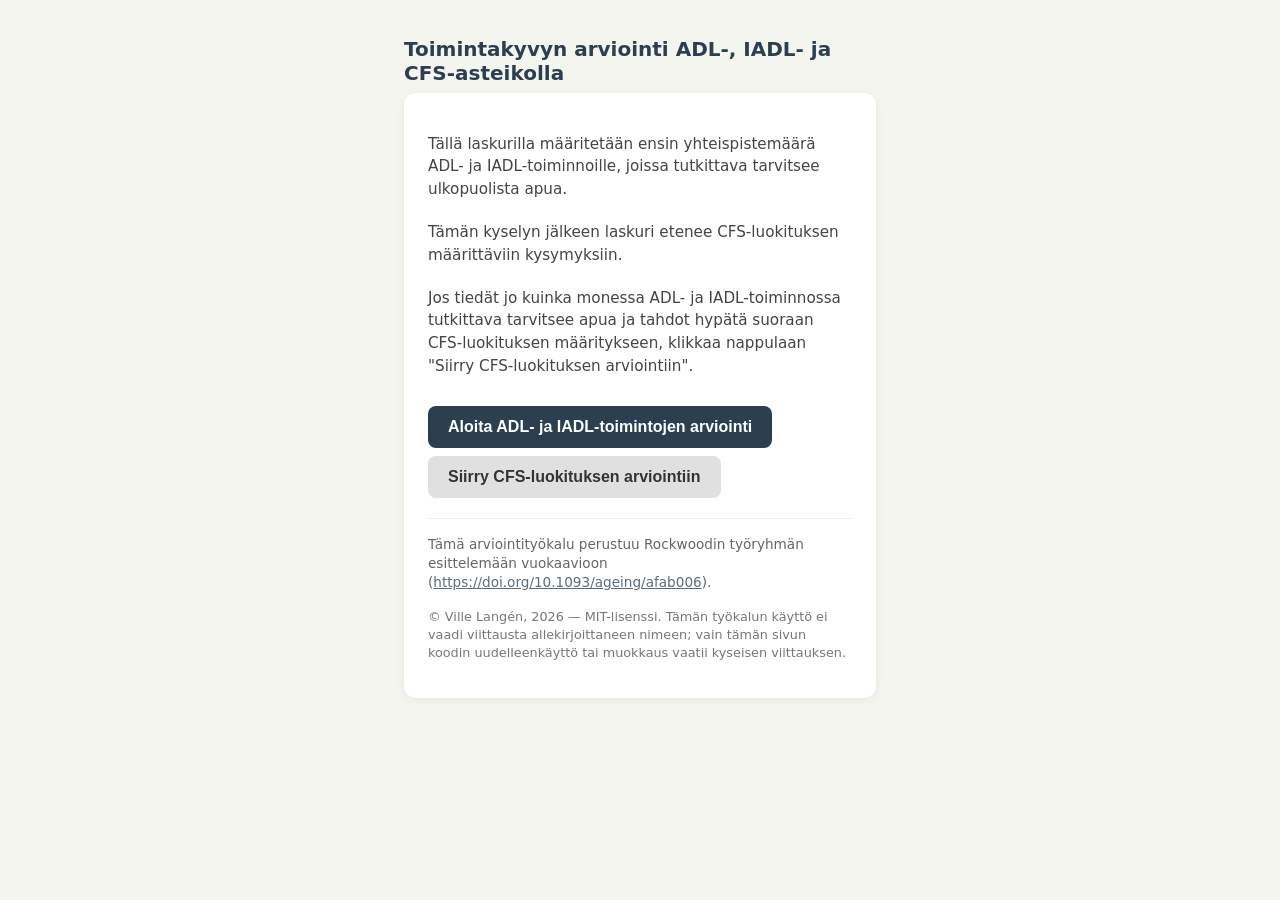
==== static/cfs-quickcalc/index.html @ e5d4e81d "Modify CFS QuickCalc page" ====
<!DOCTYPE html>
<html lang="fi">
<head>
  <meta charset="UTF-8">
  <meta name="viewport" content="width=device-width, initial-scale=1.0">
  <title>Toimintakyvyn arviointi ADL-, IADL- ja CFS-asteikolla</title>
  <style>
    * { box-sizing: border-box; }
    body {
      font-family: 'Segoe UI', system-ui, sans-serif;
      max-width: 520px;
      margin: 0 auto;
      padding: 1.5rem;
      background: #f5f5f0;
      color: #1a1a1a;
      min-height: 100vh;
    }
    h1 {
      font-size: 1.25rem;
      font-weight: 600;
      margin-bottom: 0.5rem;
      color: #2c3e50;
    }
    .phase-label {
      font-size: 0.8rem;
      text-transform: uppercase;
      letter-spacing: 0.05em;
      color: #5a6c7d;
      margin-bottom: 0.25rem;
    }
    .card {
      background: #fff;
      border-radius: 12px;
      padding: 1.5rem;
      margin-bottom: 1.25rem;
      box-shadow: 0 2px 8px rgba(0,0,0,0.06);
    }
    .item-title {
      font-size: 1.15rem;
      font-weight: 600;
      margin-bottom: 0.75rem;
      line-height: 1.35;
    }
    .criteria-box {
      background: #f8f9fa;
      border-radius: 8px;
      padding: 0.9rem 1rem;
      margin-bottom: 0.75rem;
      border-left: 4px solid #7a9fb8;
      font-size: 0.9rem;
      line-height: 1.5;
      color: #333;
    }
    .criteria-box.avustetaan { border-left-color: #b85c2d; }
    .criteria-box .criteria-label {
      font-weight: 600;
      font-size: 0.8rem;
      text-transform: uppercase;
      letter-spacing: 0.03em;
      margin-bottom: 0.35rem;
      color: #5a6c7d;
    }
    .criteria-box .criteria-list { margin: 0; padding-left: 1.1rem; }
    .criteria-box .criteria-list li { margin-bottom: 0.2rem; }
    .criteria-row {
      display: grid;
      grid-template-columns: 1fr 1fr;
      gap: 0.75rem;
    }
    @media (max-width: 480px) {
      .criteria-row { grid-template-columns: 1fr; }
    }
    .choices {
      display: flex;
      gap: 0.75rem;
      flex-wrap: wrap;
    }
    .choice {
      flex: 1;
      min-width: 140px;
      padding: 1rem 1.25rem;
      border: 2px solid #ddd;
      border-radius: 10px;
      background: #fff;
      cursor: pointer;
      font-size: 1rem;
      font-weight: 500;
      text-align: center;
      transition: border-color 0.15s, background 0.15s, color 0.15s;
    }
    .choice:hover {
      border-color: #7a9fb8;
      background: #f0f6fa;
    }
    .choice.selected-itse {
      border-color: #2d7a4a;
      background: #e8f5ec;
      color: #1a5c34;
    }
    .choice.selected-avustetaan {
      border-color: #b85c2d;
      background: #fef3eb;
      color: #8b3a15;
    }
    .nav {
      display: flex;
      gap: 0.75rem;
      margin-top: 1.25rem;
      flex-wrap: wrap;
    }
    .btn {
      padding: 0.75rem 1.25rem;
      border: none;
      border-radius: 8px;
      font-size: 1rem;
      font-weight: 600;
      cursor: pointer;
      transition: opacity 0.15s, transform 0.05s;
    }
    .btn:active { transform: scale(0.98); }
    .btn-primary {
      background: #2c3e50;
      color: #fff;
    }
    .btn-primary:hover { opacity: 0.9; }
    .btn-primary:disabled {
      background: #aaa;
      cursor: not-allowed;
      opacity: 0.8;
    }
    .btn-secondary {
      background: #e0e0e0;
      color: #333;
    }
    .btn-secondary:hover { background: #d0d0d0; }
    .progress {
      font-size: 0.85rem;
      color: #666;
      margin-bottom: 0.5rem;
    }
    #summary {
      display: none;
    }
    #summary.visible {
      display: block;
    }
    .summary-title {
      font-size: 1.2rem;
      font-weight: 600;
      margin-bottom: 1rem;
      color: #2c3e50;
    }
    .summary-row {
      display: flex;
      justify-content: space-between;
      align-items: center;
      padding: 0.75rem 1rem;
      background: #f8f8f8;
      border-radius: 8px;
      margin-bottom: 0.5rem;
    }
    .summary-row.highlight {
      background: #fff3e0;
      border: 1px solid #ffcc80;
    }
    .summary-label { font-weight: 500; }
    .summary-value { font-weight: 700; font-size: 1.1rem; }
    .screen { display: none; }
    .screen.active { display: block; }
    .intro-card {
      background: #fff;
      border-radius: 12px;
      padding: 1.5rem;
      box-shadow: 0 2px 8px rgba(0,0,0,0.06);
    }
    .intro-text {
      font-size: 0.95rem;
      line-height: 1.5;
      color: #444;
      margin-bottom: 1.25rem;
    }
    .intro-btn { margin-top: 0.5rem; margin-right: 0.5rem; }
    .intro-reference { font-size: 0.85rem; color: #666; margin-top: 1.25rem; padding-top: 1rem; border-top: 1px solid #eee; line-height: 1.4; }
    .intro-reference a { color: #5a6c7d; }
    .intro-license { font-size: 0.8rem; color: #777; margin-top: 1rem; line-height: 1.4; }
    .manual-input-row { margin-bottom: 1rem; }
    .manual-input-row label { display: block; font-size: 0.95rem; font-weight: 500; margin-bottom: 0.35rem; color: #333; }
    .manual-input { width: 100%; max-width: 6rem; padding: 0.5rem 0.75rem; font-size: 1rem; border: 2px solid #ddd; border-radius: 8px; }
  </style>
</head>
<body>
  <h1>Toimintakyvyn arviointi ADL-, IADL- ja CFS-asteikolla</h1>

  <div id="intro-screen" class="screen active">
    <div class="card intro-card">
      <p class="intro-text">Tällä laskurilla määritetään ensin yhteispistemäärä ADL- ja IADL-toiminnoille, joissa tutkittava tarvitsee ulkopuolista apua.</p>
      <p class="intro-text">Tämän kyselyn jälkeen laskuri etenee CFS-luokituksen määrittäviin kysymyksiin.</p>
      <p class="intro-text">Jos tiedät jo kuinka monessa ADL- ja IADL-toiminnossa tutkittava tarvitsee apua ja tahdot hypätä suoraan CFS-luokituksen määritykseen, klikkaa nappulaan "Siirry CFS-luokituksen arviointiin".</p>
      <button type="button" class="btn btn-primary intro-btn" id="intro-start">Aloita ADL- ja IADL-toimintojen arviointi</button>
      <button type="button" class="btn btn-secondary intro-btn" id="intro-skip-to-cfs">Siirry CFS-luokituksen arviointiin</button>
      <p class="intro-reference">Tämä arviointityökalu perustuu Rockwoodin työryhmän esittelemään vuokaavioon (<a href="https://doi.org/10.1093/ageing/afab006" target="_blank" rel="noopener">https://doi.org/10.1093/ageing/afab006</a>).</p>
      <p class="intro-license">© Ville Langén, 2026 — MIT-lisenssi. Tämän työkalun käyttö ei vaadi viittausta allekirjoittaneen nimeen; vain tämän sivun koodin uudelleenkäyttö tai muokkaus vaatii kyseisen viittauksen.</p>
    </div>
  </div>

  <div id="manual-adl-iadl-screen" class="screen">
    <div class="phase-label">ADL- ja IADL-pisteet</div>
    <div class="card">
      <p class="intro-text" style="margin-bottom: 1rem;">Syötä niiden ADL- ja IADL-toimintojen lukumäärät, joissa tutkittava tarvitsee ulkopuolista apua.</p>
      <div class="manual-input-row">
        <label for="manual-adl">Tarvitsee ulkopuolista apua ADL-toiminnoissa (0–6)</label>
        <input type="number" id="manual-adl" min="0" max="6" value="0" class="manual-input">
      </div>
      <div class="manual-input-row">
        <label for="manual-iadl">Tarvitsee ulkopuolista apua IADL-toiminnoissa (0–8)</label>
        <input type="number" id="manual-iadl" min="0" max="8" value="0" class="manual-input">
      </div>
      <div class="nav" style="margin-top: 1rem;">
        <button type="button" class="btn btn-primary" id="manual-adl-iadl-submit">Jatka CFS-luokitukseen</button>
      </div>
    </div>
  </div>

  <div id="adl-screen" class="screen">
    <div class="phase-label">Toimintakyky ADL</div>
    <div class="progress" id="adl-progress"></div>
    <div class="card">
      <div class="item-title" id="adl-item-name"></div>
      <div class="criteria-row" id="adl-criteria"></div>
      <div class="choices" id="adl-choices">
        <button type="button" class="choice" data-value="itse">Itse</button>
        <button type="button" class="choice" data-value="avustetaan">Avustetaan</button>
      </div>
      <div class="nav">
        <button type="button" class="btn btn-secondary" id="adl-prev">Edellinen</button>
        <button type="button" class="btn btn-primary" id="adl-next" disabled>Seuraava</button>
      </div>
    </div>
  </div>

  <div id="iadl-screen" class="screen">
    <div class="phase-label">Toimintakyky IADL</div>
    <div class="progress" id="iadl-progress"></div>
    <div class="card">
      <div class="item-title" id="iadl-item-name"></div>
      <div class="criteria-row" id="iadl-criteria"></div>
      <div class="choices" id="iadl-choices">
        <button type="button" class="choice" data-value="itse">Itse</button>
        <button type="button" class="choice" data-value="avustetaan">Avustetaan</button>
      </div>
      <div class="nav">
        <button type="button" class="btn btn-secondary" id="iadl-prev">Edellinen</button>
        <button type="button" class="btn btn-primary" id="iadl-next" disabled>Seuraava</button>
      </div>
    </div>
  </div>

  <div id="summary" class="screen">
    <div class="card">
      <div class="summary-title">Arviointi valmis</div>
      <div class="summary-row highlight">
        <span class="summary-label">Tarvitsee ulkopuolista apua ADL-toiminnoissa (kpl)</span>
        <span class="summary-value" id="adl-avustetaan-count">0</span>
      </div>
      <div class="summary-row highlight">
        <span class="summary-label">Tarvitsee eri IADL-toiminnoissa apua (kpl)</span>
        <span class="summary-value" id="iadl-avustetaan-count">0</span>
      </div>
      <p class="intro-text" style="margin-top: 1rem; margin-bottom: 0.75rem;">Jos tahdot jatkaa CFS-luokituksen määritykseen, klikkaa alla näkyvää aloitusnappia.</p>
      <button type="button" class="btn btn-primary intro-btn" id="cfs-start">Aloita CFS-luokitus</button>
    </div>
  </div>

  <div id="cfs-screen" class="screen">
    <div class="phase-label" id="cfs-phase-label">CFS-luokitus</div>
    <div class="card">
      <div class="item-title" id="cfs-question-title"></div>
      <div class="choices" id="cfs-choices"></div>
      <div class="nav" id="cfs-nav" style="margin-top: 1rem;">
        <button type="button" class="btn btn-secondary" id="cfs-prev">Edellinen</button>
      </div>
    </div>
    <div id="cfs-result" class="card" style="display: none;">
      <div class="summary-title">CFS-luokitus</div>
      <div class="summary-row highlight">
        <span class="summary-label">Tulos</span>
        <span class="summary-value" id="cfs-result-value">–</span>
      </div>
    </div>
  </div>

  <script>
    const ADL_ITEMS = [
      { name: 'Peseytyminen', itse: ['selviytyy omatoimisesti', 'ymmärtää itse peseytymisen tarpeen'], avustetaan: ['joku mukana peseytymistilanteessa', 'sanallinen ohjaus'] },
      { name: 'Pukeutuminen', itse: ['osaa valita adekvaatisti vaatteet päälleen', 'kykenee hoitamaan pukeutumisen täysin omatoimisesti'], avustetaan: ['vaatteet laitetaan valmiiksi puettavaksi', 'sanallinen ohjaus', 'varmistaminen, että on pukeutunut'] },
      { name: 'WC-käynnit', itse: ['tunnistaa wc-käynnin tarpeen adekvaatisti', 'suoriutuu wc-käynnistä täysin omatoimisesti'], avustetaan: ['tarvitsee ohjausta wc-käyntiin', 'tarvitsee apua esim. housujen laskussa tai nostossa'] },
      { name: 'Siirtyminen', itse: ['liikkuu omatoimisesti (ainakin) sisällä'], avustetaan: ['tarvitsee apua esim. sängystä tai tuolista nousemiseen', 'tarvitsee sanallista ohjausta liikkumisen toteuttamiseen'] },
      { name: 'Pidätyskyky', itse: ['voi olla inkosuoja käytössä, mutta hoitaa itse vaihtamisen ja siihen liittyvän hygienian'], avustetaan: ['tarvitsee apua jollakin tavalla virtsan tai ulosteen karkailun suhteen'] },
      { name: 'Syöminen', itse: ['tunnistaa tarpeen syödä itse', 'ottaa itse ruoan esim. kattilasta'], avustetaan: ['ruoka annetaan valmiiksi tarjoiltuna eteen', 'sanallisen ohjauksen tai kannustuksen tarve, jotta syöminen onnistuu'] }
    ];

    const IADL_ITEMS = [
      { name: 'Puhelimen käyttö', itse: ['puhelimen käyttö on adekvaattia kaikilta osin', 'osaa soittaa ja vastata puhelimeen'], avustetaan: ['ei osaa enää käyttää puhelinta'] },
      { name: 'Ostosten teko', itse: ['käy itse kaupassa / osaa tehdä asianmukaisen ostoslistan joko omaiselle tai esim. lähikauppaan / osaa itse tilata adekvaatisti toimitettavat ostokset'], avustetaan: ['kotona ei ole ruokaa/ ruokatarvikkeita, joista tehdä ruokaa (ei lainkaan tai epäadekvaatteja tarvikkeita)'] },
      { name: 'Ruoan valmistus', itse: ['valmistaa itse ruoan asianmukaisesti'], avustetaan: ['käyttää jonkun toisen valmistamia ruokia, esim. valmisaterioita'] },
      { name: 'Kodinhoito', itse: ['kodin jokapäiväinen hoitaminen sujuu kuten ennenkin', 'siivooja tai omainen hoitaa suuremmat siivoukset esim. x1/kk'], avustetaan: ['kodin yleisiisteys muuttunut', 'koti vaalii siivousta, roskien vientiä yms.'] },
      { name: 'Pyykinpesu', itse: ['osaa käyttää pyykkikonetta adekvaatisti', 'ymmärtää vaatteiden pesun tarpeen'], avustetaan: ['ohjataan pyykinpesussa tai pyykkihuolto hoidetaan puolesta'] },
      { name: 'Liikkuminen kulkuvälineillä', itse: ['liikkuu omatoimisesti, joko omalla autolla tai julkisilla kulkuvälineillä', 'osaa/ymmärtää itse tilata taksin'], avustetaan: ['tarvitsee apua liikkumisen suunnitteluun ja toteutukseen'] },
      { name: 'Vastuu lääkityksestä', itse: ['hoitaa lääkkeiden ottamisen adekvaatisti itse', 'jakaa itse dosettiin'], avustetaan: ['lääkkeiden ottaminen ja/tai jakaminen vaatii jonkinlaisen ulkopuolisen tarkistuksen', 'joku on huolissaan lääkityksen asianmukaisesta toteutumisesta'] },
      { name: 'Raha-asioiden hoitaminen', itse: ['hoitaa raha-asiat täysin omatoimisesti ja asianmukaisesti', 'ei ole huolta', 'ymmärtää oman/perheen rahaliikenteen, vaikka teknisesti joku hoitaa esim. laskujen maksamisen'], avustetaan: ['joku on huolissaan raha-asioiden asianmukaisesta toteutumisesta'] }
    ];

    const state = {
      adl: [],
      iadl: [],
      adlIndex: 0,
      iadlIndex: 0,
      adlCountOverride: null,
      iadlCountOverride: null,
      cfs: {
        terminal_ill: null,
        chronic_conditions: null,
        self_reported_health: null,
        everything_effort: null,
        sports: null
      },
      cfsStepOrder: []
    };

    function initState() {
      state.adl = ADL_ITEMS.map(() => null);
      state.iadl = IADL_ITEMS.map(() => null);
      state.adlIndex = 0;
      state.iadlIndex = 0;
    }

    function renderCriteria(item) {
      const itseHtml = '<div class="criteria-box"><div class="criteria-label">Itse</div><ul class="criteria-list">' +
        item.itse.map(s => '<li>' + s + '</li>').join('') + '</ul></div>';
      const avustetaanHtml = '<div class="criteria-box avustetaan"><div class="criteria-label">Avustetaan</div><ul class="criteria-list">' +
        item.avustetaan.map(s => '<li>' + s + '</li>').join('') + '</ul></div>';
      return itseHtml + avustetaanHtml;
    }

    function setChoice(choicesEl, value) {
      choicesEl.querySelectorAll('.choice').forEach(btn => {
        btn.classList.remove('selected-itse', 'selected-avustetaan');
        if (btn.dataset.value === value) {
          btn.classList.add(value === 'itse' ? 'selected-itse' : 'selected-avustetaan');
        }
      });
    }

    function showAdl() {
      document.getElementById('adl-screen').classList.add('active');
      document.getElementById('iadl-screen').classList.remove('active');
      document.getElementById('summary').classList.remove('visible');
      renderAdl();
    }

    function renderAdl() {
      const i = state.adlIndex;
      const nameEl = document.getElementById('adl-item-name');
      const progressEl = document.getElementById('adl-progress');
      const choicesEl = document.getElementById('adl-choices');
      const nextBtn = document.getElementById('adl-next');
      const prevBtn = document.getElementById('adl-prev');

      const item = ADL_ITEMS[i];
      nameEl.textContent = item.name;
      document.getElementById('adl-criteria').innerHTML = renderCriteria(item);
      progressEl.textContent = `${i + 1} / ${ADL_ITEMS.length}`;
      setChoice(choicesEl, state.adl[i]);
      nextBtn.disabled = state.adl[i] === null;
      nextBtn.textContent = i === ADL_ITEMS.length - 1 ? 'Jatka IADL-arviointiin' : 'Seuraava';
      prevBtn.style.visibility = i === 0 ? 'hidden' : 'visible';
    }

    function showIadl() {
      document.getElementById('adl-screen').classList.remove('active');
      document.getElementById('iadl-screen').classList.add('active');
      document.getElementById('summary').classList.remove('visible');
      renderIadl();
    }

    function renderIadl() {
      const i = state.iadlIndex;
      const nameEl = document.getElementById('iadl-item-name');
      const progressEl = document.getElementById('iadl-progress');
      const choicesEl = document.getElementById('iadl-choices');
      const nextBtn = document.getElementById('iadl-next');
      const prevBtn = document.getElementById('iadl-prev');

      const item = IADL_ITEMS[i];
      nameEl.textContent = item.name;
      document.getElementById('iadl-criteria').innerHTML = renderCriteria(item);
      progressEl.textContent = `${i + 1} / ${IADL_ITEMS.length}`;
      setChoice(choicesEl, state.iadl[i]);
      nextBtn.disabled = state.iadl[i] === null;
      nextBtn.textContent = i === IADL_ITEMS.length - 1 ? 'Näytä yhteenveto' : 'Seuraava';
      prevBtn.style.visibility = i === 0 ? 'hidden' : 'visible';
    }

    function getAdlCount() {
      if (state.adlCountOverride !== null) return state.adlCountOverride;
      return state.adl.filter(v => v === 'avustetaan').length;
    }
    function getIadlCount() {
      if (state.iadlCountOverride !== null) return state.iadlCountOverride;
      return state.iadl.filter(v => v === 'avustetaan').length;
    }

    function showSummary() {
      document.getElementById('adl-screen').classList.remove('active');
      document.getElementById('iadl-screen').classList.remove('active');
      document.getElementById('cfs-screen').classList.remove('active');
      document.getElementById('manual-adl-iadl-screen').classList.remove('active');
      document.getElementById('summary').classList.add('visible');

      const adlAvustetaan = getAdlCount();
      const iadlAvustetaan = getIadlCount();

      document.getElementById('adl-avustetaan-count').textContent = adlAvustetaan;
      document.getElementById('iadl-avustetaan-count').textContent = iadlAvustetaan;
    }

    function getCfsStep() {
      const adl = getAdlCount();
      const iadl = getIadlCount();
      const c = state.cfs;

      if (c.terminal_ill === null) {
        return { type: 'question', id: 'terminal_ill', title: 'Onko potilas terminaalisesti sairas?', options: [{ value: 'yes', label: 'Kyllä' }, { value: 'no', label: 'Ei' }] };
      }
      if (c.terminal_ill === 'yes') {
        return { type: 'result', value: adl <= 2 ? 9 : 8 };
      }
      if (c.terminal_ill === 'no') {
        if (adl >= 3) return { type: 'result', value: 7 };
        if (adl >= 1) return { type: 'result', value: 6 };
        if (adl === 0) {
          if (iadl >= 5) return { type: 'result', value: 6 };
          if (iadl >= 1) return { type: 'result', value: 5 };
          if (iadl === 0) {
            if (c.chronic_conditions === null) {
              return { type: 'question', id: 'chronic_conditions', title: 'Kroonisten sairauksien lukumäärä?', options: [{ value: '0-9', label: '0–9' }, { value: '10+', label: '10 tai enemmän' }] };
            }
            if (c.chronic_conditions === '10+') return { type: 'result', value: 4 };
            if (c.self_reported_health === null) {
              return { type: 'question', id: 'self_reported_health', title: 'Oma arvio terveydentilasta?', options: [
                { value: 'kohtalainen', label: 'Kohtalainen/huono' },
                { value: 'erinomainen', label: 'Erinomainen' },
                { value: 'hyva', label: 'Tosi hyvä / hyvä' }
              ]};
            }
            if (c.self_reported_health === 'kohtalainen') return { type: 'result', value: 4 };
            if (c.self_reported_health === 'erinomainen') {
              if (c.everything_effort === null) {
                return { type: 'question', id: 'everything_effort', title: 'Kuinka usein mikä vain tuntuu raskaalta tehdä?', options: [
                  { value: 'koko_ajan', label: 'Koko ajan (5-7 päivää viikossa)' },
                  { value: 'harvoin', label: 'Harvoin / ei koskaan (alle 1 päivä/viikko)' },
                  { value: 'toisinaan', label: 'Toisinaan (1-4 päivää/viikko)' }
                ]};
              }
              if (c.everything_effort === 'koko_ajan') return { type: 'result', value: 4 };
              if (c.everything_effort === 'harvoin') {
                if (c.sports === null) {
                  return { type: 'question', id: 'sports', title: 'Osallistuuko kohtalaiseen tai raskaaseen liikuntaan / virkistystoimintaan?', options: [{ value: 'yes', label: 'Kyllä' }, { value: 'no', label: 'Ei' }] };
                }
                return { type: 'result', value: c.sports === 'yes' ? 1 : 2 };
              }
              if (c.everything_effort === 'toisinaan') {
                if (c.sports === null) {
                  return { type: 'question', id: 'sports', title: 'Osallistuuko kohtalaiseen tai raskaaseen liikuntaan / virkistystoimintaan?', options: [{ value: 'yes', label: 'Kyllä' }, { value: 'no', label: 'Ei' }] };
                }
                return { type: 'result', value: c.sports === 'yes' ? 2 : 3 };
              }
            }
            if (c.self_reported_health === 'hyva') {
              if (c.everything_effort === null) {
                return { type: 'question', id: 'everything_effort', title: 'Kuinka usein mikä vain tuntuu raskaalta tehdä?', options: [
                  { value: 'koko_ajan', label: 'Koko ajan (5-7 päivää viikossa)' },
                  { value: 'harvoin', label: 'Harvoin / ei koskaan (alle 1 päivä/viikko)' },
                  { value: 'toisinaan', label: 'Toisinaan (1-4 päivää/viikko)' }
                ]};
              }
              if (c.everything_effort === 'koko_ajan') return { type: 'result', value: 4 };
              if (c.everything_effort === 'harvoin' || c.everything_effort === 'toisinaan') {
                if (c.sports === null) {
                  return { type: 'question', id: 'sports', title: 'Osallistuuko kohtalaiseen tai raskaaseen liikuntaan / virkistystoimintaan?', options: [{ value: 'yes', label: 'Kyllä' }, { value: 'no', label: 'Ei' }] };
                }
                return { type: 'result', value: c.sports === 'yes' ? 2 : 3 };
              }
            }
          }
        }
      }
      return { type: 'result', value: '-' };
    }

    function getCfsLastStepId() {
      const adl = getAdlCount();
      const iadl = getIadlCount();
      const c = state.cfs;
      if (c.sports !== null) return 'sports';
      if (c.everything_effort !== null) return 'everything_effort';
      if (c.self_reported_health !== null) return 'self_reported_health';
      if (c.chronic_conditions !== null) return 'chronic_conditions';
      if (c.terminal_ill !== null) return 'terminal_ill';
      return null;
    }

    function renderCfs() {
      const step = getCfsStep();
      const card = document.querySelector('#cfs-screen .card');
      const resultEl = document.getElementById('cfs-result');
      const navEl = document.getElementById('cfs-nav');

      if (step.type === 'result') {
        document.getElementById('cfs-phase-label').style.display = 'none';
        card.style.display = 'none';
        resultEl.style.display = 'block';
        document.getElementById('cfs-result-value').textContent = step.value;
        navEl.style.visibility = 'hidden';
        return;
      }

      document.getElementById('cfs-phase-label').style.display = '';
      card.style.display = 'block';
      resultEl.style.display = 'none';
      document.getElementById('cfs-question-title').textContent = step.title;
      const choicesEl = document.getElementById('cfs-choices');
      choicesEl.innerHTML = step.options.map(opt =>
        '<button type="button" class="choice" data-value="' + opt.value + '">' + opt.label + '</button>'
      ).join('');
      choicesEl.querySelectorAll('.choice').forEach(btn => {
        btn.addEventListener('click', () => {
          state.cfs[step.id] = btn.dataset.value;
          renderCfs();
        });
      });
      navEl.style.visibility = step.id === 'terminal_ill' ? 'hidden' : 'visible';
    }

    function resetCfsState() {
      state.cfs = {
        terminal_ill: null,
        chronic_conditions: null,
        self_reported_health: null,
        everything_effort: null,
        sports: null
      };
    }

    function cfsGoBack() {
      const last = getCfsLastStepId();
      if (last) state.cfs[last] = null;
      renderCfs();
    }

    document.getElementById('intro-start').addEventListener('click', () => {
      state.adlCountOverride = null;
      state.iadlCountOverride = null;
      document.getElementById('intro-screen').classList.remove('active');
      document.getElementById('manual-adl-iadl-screen').classList.remove('active');
      showAdl();
    });

    document.getElementById('intro-skip-to-cfs').addEventListener('click', () => {
      document.getElementById('intro-screen').classList.remove('active');
      document.getElementById('adl-screen').classList.remove('active');
      document.getElementById('iadl-screen').classList.remove('active');
      document.getElementById('summary').classList.remove('visible');
      document.getElementById('cfs-screen').classList.remove('active');
      document.getElementById('manual-adl-iadl-screen').classList.add('active');
      document.getElementById('manual-adl').value = '0';
      document.getElementById('manual-iadl').value = '0';
    });

    document.getElementById('manual-adl-iadl-submit').addEventListener('click', () => {
      const adlVal = parseInt(document.getElementById('manual-adl').value, 10);
      const iadlVal = parseInt(document.getElementById('manual-iadl').value, 10);
      state.adlCountOverride = Math.min(6, Math.max(0, isNaN(adlVal) ? 0 : adlVal));
      state.iadlCountOverride = Math.min(8, Math.max(0, isNaN(iadlVal) ? 0 : iadlVal));
      document.getElementById('manual-adl-iadl-screen').classList.remove('active');
      document.getElementById('cfs-screen').classList.add('active');
      resetCfsState();
      renderCfs();
    });

    document.getElementById('cfs-start').addEventListener('click', () => {
      document.getElementById('summary').classList.remove('visible');
      document.getElementById('cfs-screen').classList.add('active');
      resetCfsState();
      renderCfs();
    });

    document.getElementById('cfs-prev').addEventListener('click', cfsGoBack);

    // ADL handlers
    document.getElementById('adl-choices').addEventListener('click', (e) => {
      const btn = e.target.closest('.choice');
      if (!btn) return;
      const value = btn.dataset.value;
      state.adl[state.adlIndex] = value;
      setChoice(document.getElementById('adl-choices'), value);
      document.getElementById('adl-next').disabled = false;
    });

    document.getElementById('adl-next').addEventListener('click', () => {
      if (state.adlIndex < ADL_ITEMS.length - 1) {
        state.adlIndex++;
        renderAdl();
      } else {
        showIadl();
      }
    });

    document.getElementById('adl-prev').addEventListener('click', () => {
      if (state.adlIndex > 0) {
        state.adlIndex--;
        renderAdl();
      }
    });

    // IADL handlers
    document.getElementById('iadl-choices').addEventListener('click', (e) => {
      const btn = e.target.closest('.choice');
      if (!btn) return;
      const value = btn.dataset.value;
      state.iadl[state.iadlIndex] = value;
      setChoice(document.getElementById('iadl-choices'), value);
      document.getElementById('iadl-next').disabled = false;
    });

    document.getElementById('iadl-next').addEventListener('click', () => {
      if (state.iadlIndex < IADL_ITEMS.length - 1) {
        state.iadlIndex++;
        renderIadl();
      } else {
        showSummary();
      }
    });

    document.getElementById('iadl-prev').addEventListener('click', () => {
      if (state.iadlIndex > 0) {
        state.iadlIndex--;
        renderIadl();
      }
    });

    initState();
    renderAdl();
  </script>
</body>
</html>
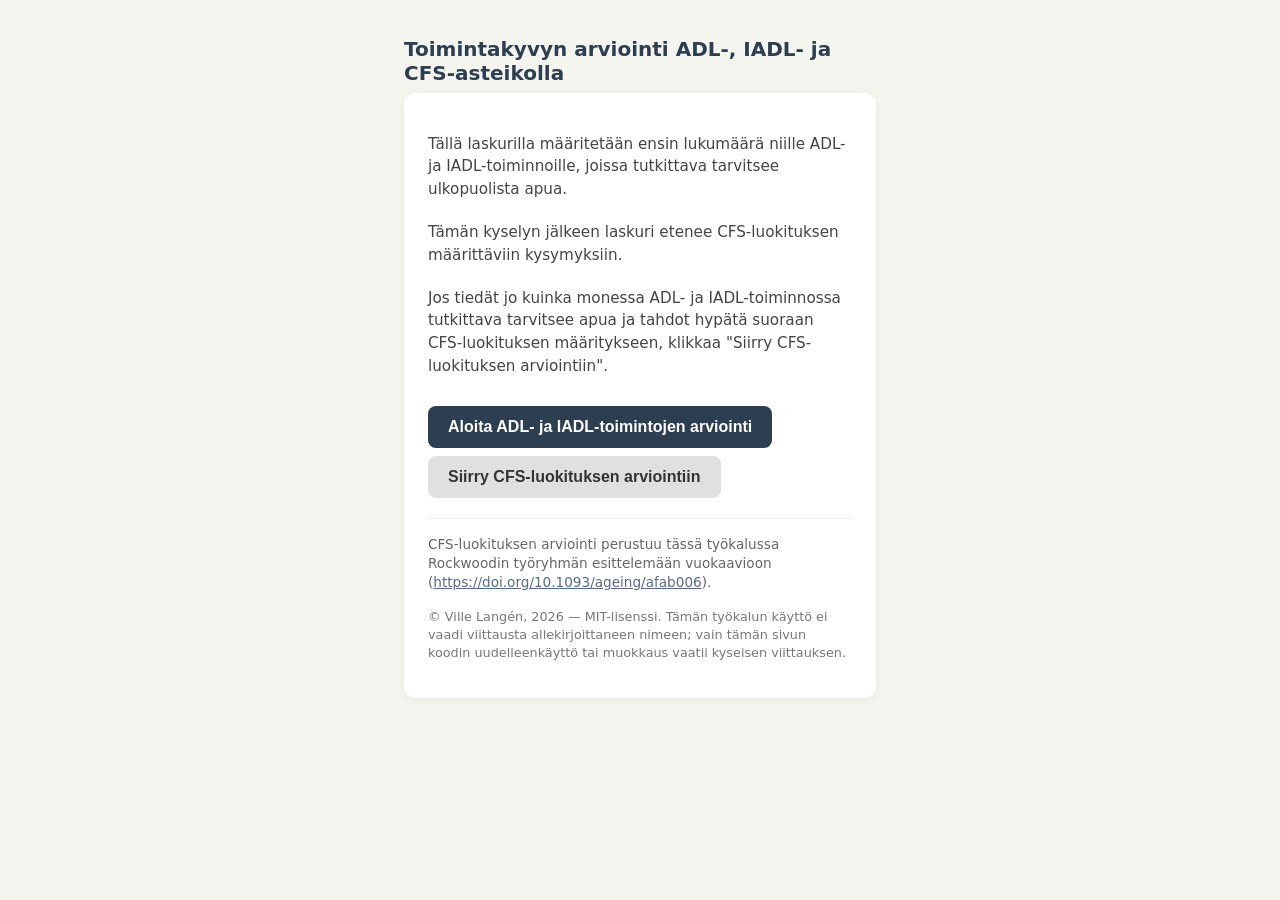
==== commit b3629b4a: "Modify wording in CFS QuickCalc" ====
--- a/static/cfs-quickcalc/index.html
+++ b/static/cfs-quickcalc/index.html
@@ -193,12 +193,12 @@
 
   <div id="intro-screen" class="screen active">
     <div class="card intro-card">
-      <p class="intro-text">Tällä laskurilla määritetään ensin yhteispistemäärä ADL- ja IADL-toiminnoille, joissa tutkittava tarvitsee ulkopuolista apua.</p>
+      <p class="intro-text">Tällä laskurilla määritetään ensin lukumäärä niille ADL- ja IADL-toiminnoille, joissa tutkittava tarvitsee ulkopuolista apua.</p>
       <p class="intro-text">Tämän kyselyn jälkeen laskuri etenee CFS-luokituksen määrittäviin kysymyksiin.</p>
-      <p class="intro-text">Jos tiedät jo kuinka monessa ADL- ja IADL-toiminnossa tutkittava tarvitsee apua ja tahdot hypätä suoraan CFS-luokituksen määritykseen, klikkaa nappulaan "Siirry CFS-luokituksen arviointiin".</p>
+      <p class="intro-text">Jos tiedät jo kuinka monessa ADL- ja IADL-toiminnossa tutkittava tarvitsee apua ja tahdot hypätä suoraan CFS-luokituksen määritykseen, klikkaa "Siirry CFS-luokituksen arviointiin".</p>
       <button type="button" class="btn btn-primary intro-btn" id="intro-start">Aloita ADL- ja IADL-toimintojen arviointi</button>
       <button type="button" class="btn btn-secondary intro-btn" id="intro-skip-to-cfs">Siirry CFS-luokituksen arviointiin</button>
-      <p class="intro-reference">Tämä arviointityökalu perustuu Rockwoodin työryhmän esittelemään vuokaavioon (<a href="https://doi.org/10.1093/ageing/afab006" target="_blank" rel="noopener">https://doi.org/10.1093/ageing/afab006</a>).</p>
+      <p class="intro-reference">CFS-luokituksen arviointi perustuu tässä työkalussa Rockwoodin työryhmän esittelemään vuokaavioon (<a href="https://doi.org/10.1093/ageing/afab006" target="_blank" rel="noopener">https://doi.org/10.1093/ageing/afab006</a>).</p>
       <p class="intro-license">© Ville Langén, 2026 — MIT-lisenssi. Tämän työkalun käyttö ei vaadi viittausta allekirjoittaneen nimeen; vain tämän sivun koodin uudelleenkäyttö tai muokkaus vaatii kyseisen viittauksen.</p>
     </div>
   </div>
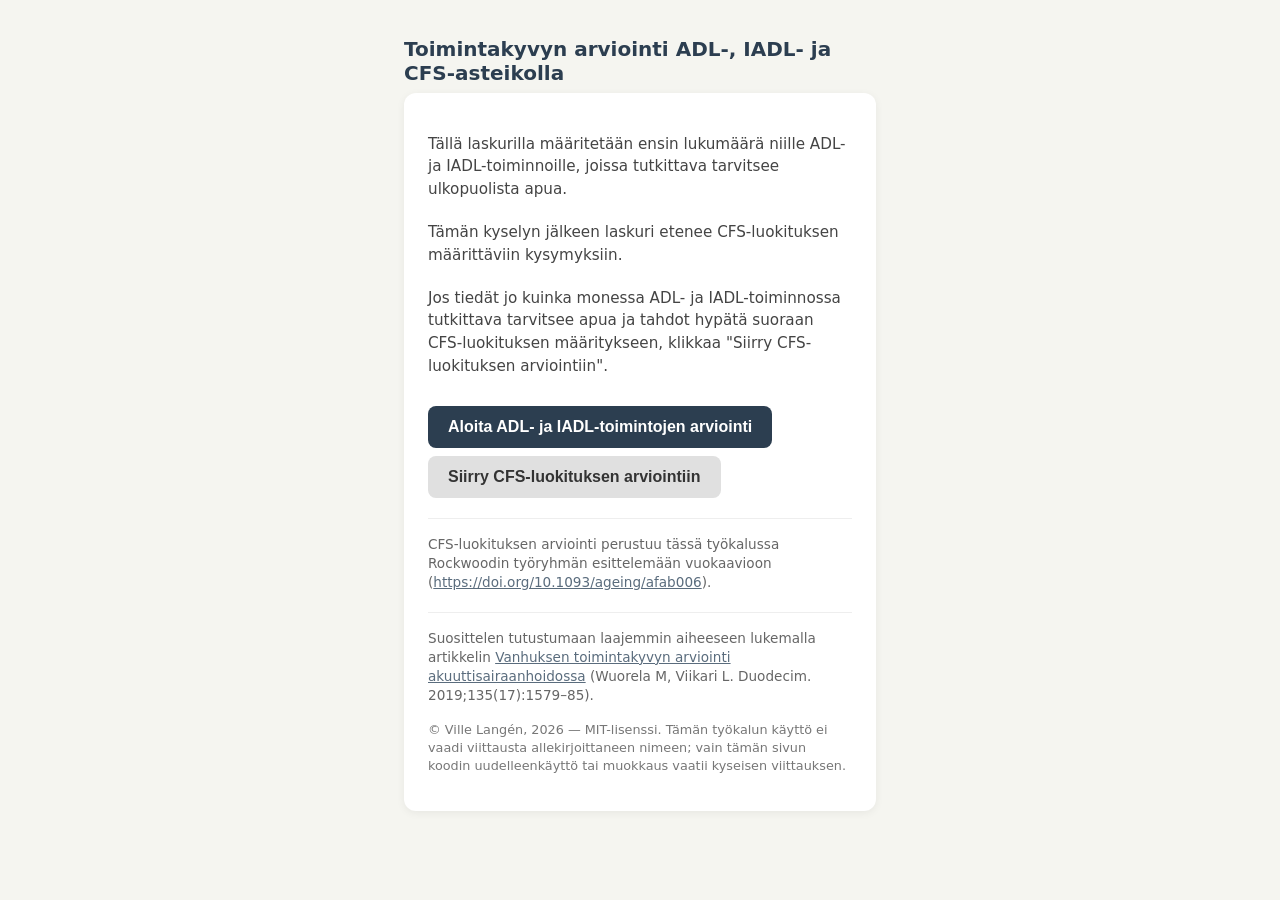
==== commit dad9f964: "Add a link to a Finnish article about the assessment of functional status" ====
--- a/static/cfs-quickcalc/index.html
+++ b/static/cfs-quickcalc/index.html
@@ -199,6 +199,7 @@
       <button type="button" class="btn btn-primary intro-btn" id="intro-start">Aloita ADL- ja IADL-toimintojen arviointi</button>
       <button type="button" class="btn btn-secondary intro-btn" id="intro-skip-to-cfs">Siirry CFS-luokituksen arviointiin</button>
       <p class="intro-reference">CFS-luokituksen arviointi perustuu tässä työkalussa Rockwoodin työryhmän esittelemään vuokaavioon (<a href="https://doi.org/10.1093/ageing/afab006" target="_blank" rel="noopener">https://doi.org/10.1093/ageing/afab006</a>).</p>
+      <p class="intro-reference">Suosittelen tutustumaan laajemmin aiheeseen lukemalla artikkelin <a href="https://urn.fi/URN:NBN:fi-fe2021042824419" target="_blank" rel="noopener">Vanhuksen toimintakyvyn arviointi akuuttisairaanhoidossa</a> (Wuorela M, Viikari L. Duodecim. 2019;135(17):1579–85).</p>
       <p class="intro-license">© Ville Langén, 2026 — MIT-lisenssi. Tämän työkalun käyttö ei vaadi viittausta allekirjoittaneen nimeen; vain tämän sivun koodin uudelleenkäyttö tai muokkaus vaatii kyseisen viittauksen.</p>
     </div>
   </div>
@@ -267,7 +268,7 @@
         <span class="summary-value" id="iadl-avustetaan-count">0</span>
       </div>
       <p class="intro-text" style="margin-top: 1rem; margin-bottom: 0.75rem;">Jos tahdot jatkaa CFS-luokituksen määritykseen, klikkaa alla näkyvää aloitusnappia.</p>
-      <button type="button" class="btn btn-primary intro-btn" id="cfs-start">Aloita CFS-luokitus</button>
+      <button type="button" class="btn btn-primary intro-btn" id="cfs-start">Arvioi CFS-luokitus</button>
     </div>
   </div>
 
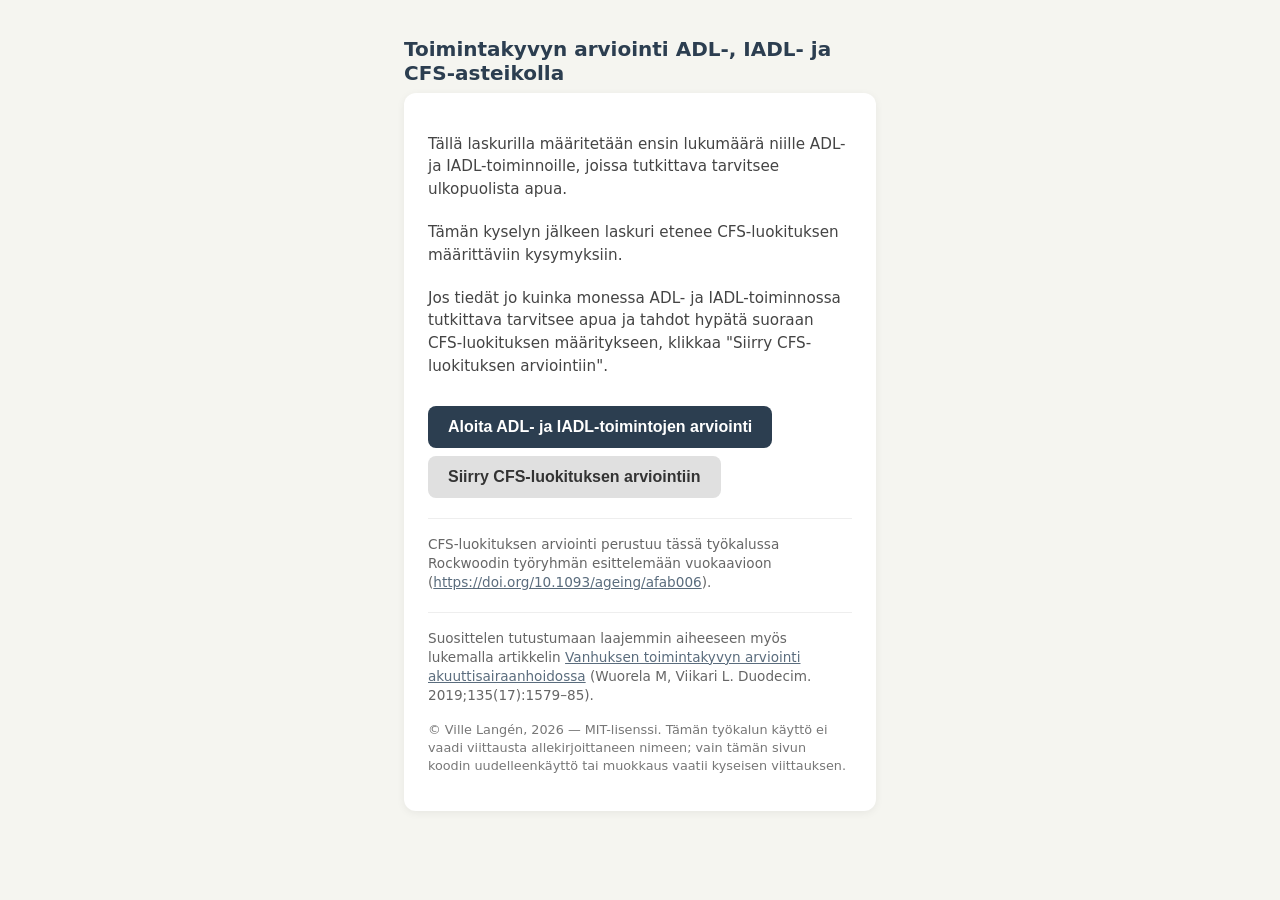
==== commit 7d6f0b7f: "Add a link to an article about the assessment of functional status in older adults." ====
--- a/static/cfs-quickcalc/index.html
+++ b/static/cfs-quickcalc/index.html
@@ -199,7 +199,7 @@
       <button type="button" class="btn btn-primary intro-btn" id="intro-start">Aloita ADL- ja IADL-toimintojen arviointi</button>
       <button type="button" class="btn btn-secondary intro-btn" id="intro-skip-to-cfs">Siirry CFS-luokituksen arviointiin</button>
       <p class="intro-reference">CFS-luokituksen arviointi perustuu tässä työkalussa Rockwoodin työryhmän esittelemään vuokaavioon (<a href="https://doi.org/10.1093/ageing/afab006" target="_blank" rel="noopener">https://doi.org/10.1093/ageing/afab006</a>).</p>
-      <p class="intro-reference">Suosittelen tutustumaan laajemmin aiheeseen lukemalla artikkelin <a href="https://urn.fi/URN:NBN:fi-fe2021042824419" target="_blank" rel="noopener">Vanhuksen toimintakyvyn arviointi akuuttisairaanhoidossa</a> (Wuorela M, Viikari L. Duodecim. 2019;135(17):1579–85).</p>
+      <p class="intro-reference">Suosittelen tutustumaan laajemmin aiheeseen myös lukemalla artikkelin <a href="https://urn.fi/URN:NBN:fi-fe2021042824419" target="_blank" rel="noopener">Vanhuksen toimintakyvyn arviointi akuuttisairaanhoidossa</a> (Wuorela M, Viikari L. Duodecim. 2019;135(17):1579–85).</p>
       <p class="intro-license">© Ville Langén, 2026 — MIT-lisenssi. Tämän työkalun käyttö ei vaadi viittausta allekirjoittaneen nimeen; vain tämän sivun koodin uudelleenkäyttö tai muokkaus vaatii kyseisen viittauksen.</p>
     </div>
   </div>
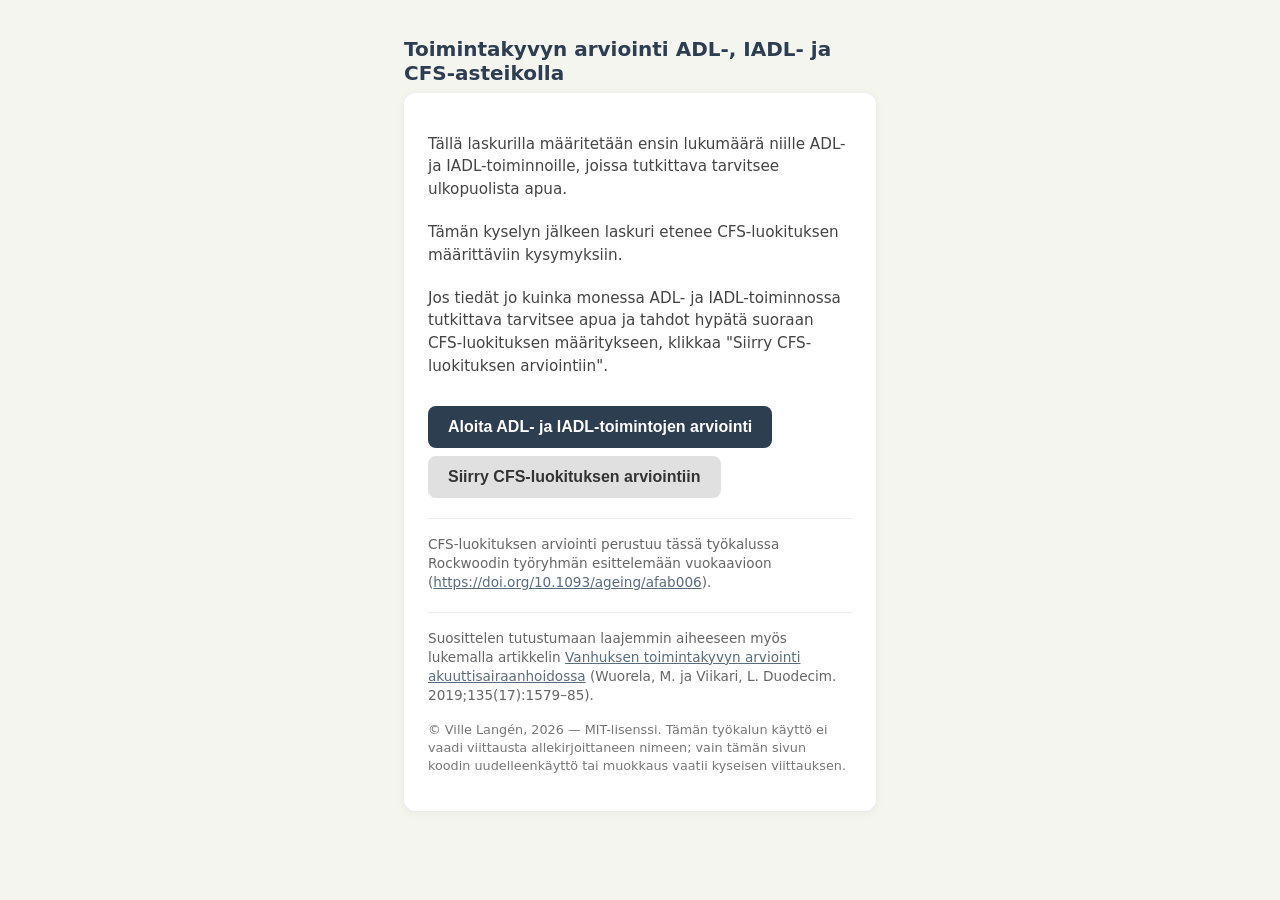
==== commit da686b86: "Modify the link to the Finnish article" ====
--- a/static/cfs-quickcalc/index.html
+++ b/static/cfs-quickcalc/index.html
@@ -199,7 +199,7 @@
       <button type="button" class="btn btn-primary intro-btn" id="intro-start">Aloita ADL- ja IADL-toimintojen arviointi</button>
       <button type="button" class="btn btn-secondary intro-btn" id="intro-skip-to-cfs">Siirry CFS-luokituksen arviointiin</button>
       <p class="intro-reference">CFS-luokituksen arviointi perustuu tässä työkalussa Rockwoodin työryhmän esittelemään vuokaavioon (<a href="https://doi.org/10.1093/ageing/afab006" target="_blank" rel="noopener">https://doi.org/10.1093/ageing/afab006</a>).</p>
-      <p class="intro-reference">Suosittelen tutustumaan laajemmin aiheeseen myös lukemalla artikkelin <a href="https://urn.fi/URN:NBN:fi-fe2021042824419" target="_blank" rel="noopener">Vanhuksen toimintakyvyn arviointi akuuttisairaanhoidossa</a> (Wuorela M, Viikari L. Duodecim. 2019;135(17):1579–85).</p>
+      <p class="intro-reference">Suosittelen tutustumaan laajemmin aiheeseen myös lukemalla artikkelin <a href="https://urn.fi/URN:NBN:fi-fe2021042824419" target="_blank" rel="noopener">Vanhuksen toimintakyvyn arviointi akuuttisairaanhoidossa</a> (Wuorela, M. ja Viikari, L. Duodecim. 2019;135(17):1579–85).</p>
       <p class="intro-license">© Ville Langén, 2026 — MIT-lisenssi. Tämän työkalun käyttö ei vaadi viittausta allekirjoittaneen nimeen; vain tämän sivun koodin uudelleenkäyttö tai muokkaus vaatii kyseisen viittauksen.</p>
     </div>
   </div>
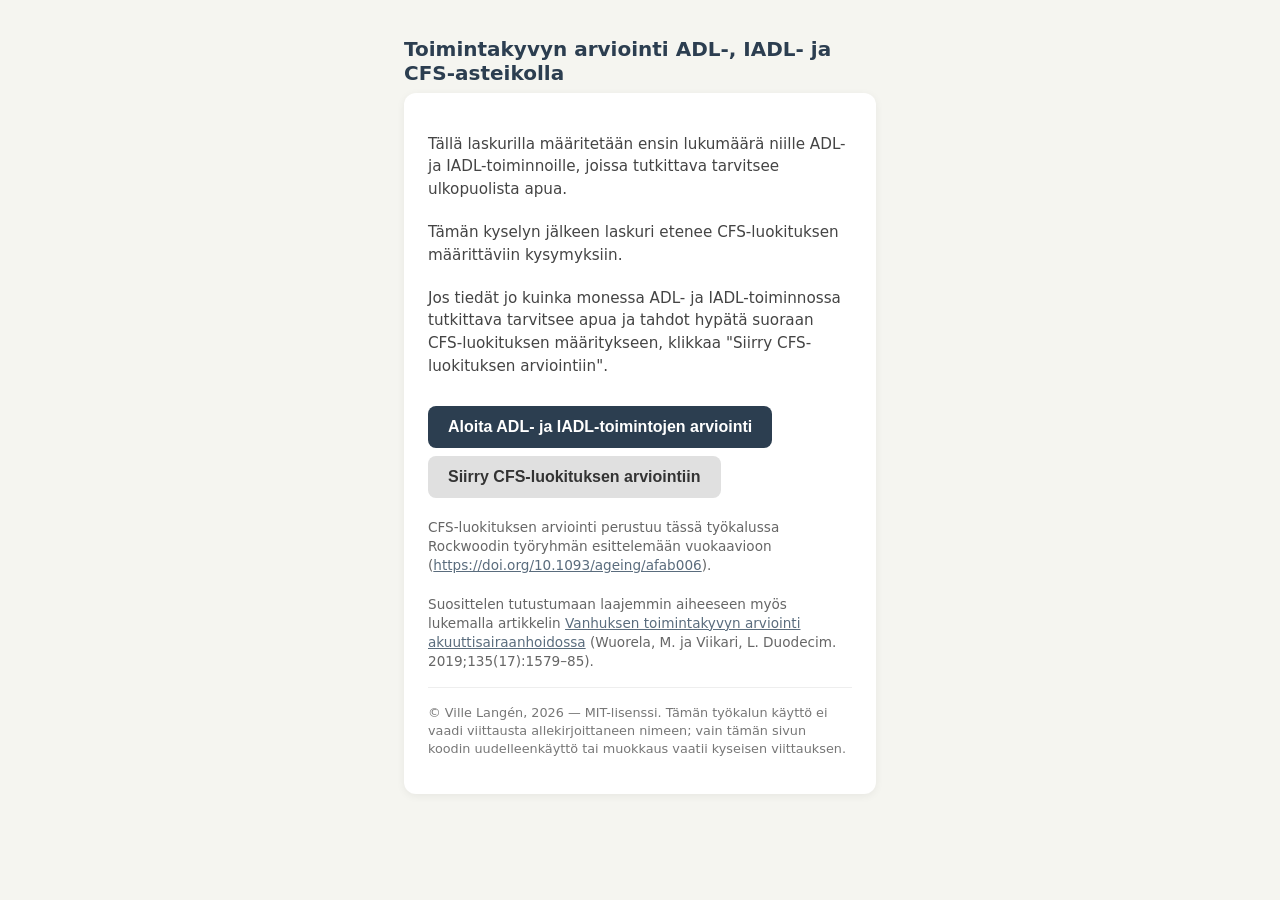
==== commit 6f6c4c73: "Move a horizontal line in CFS QuickCalc" ====
--- a/static/cfs-quickcalc/index.html
+++ b/static/cfs-quickcalc/index.html
@@ -180,9 +180,10 @@
       margin-bottom: 1.25rem;
     }
     .intro-btn { margin-top: 0.5rem; margin-right: 0.5rem; }
-    .intro-reference { font-size: 0.85rem; color: #666; margin-top: 1.25rem; padding-top: 1rem; border-top: 1px solid #eee; line-height: 1.4; }
+    .intro-reference { font-size: 0.85rem; color: #666; margin-top: 1.25rem; line-height: 1.4; }
+    .intro-reference:first-of-type { margin-top: 1.25rem; }
     .intro-reference a { color: #5a6c7d; }
-    .intro-license { font-size: 0.8rem; color: #777; margin-top: 1rem; line-height: 1.4; }
+    .intro-license { font-size: 0.8rem; color: #777; margin-top: 1rem; padding-top: 1rem; border-top: 1px solid #eee; line-height: 1.4; }
     .manual-input-row { margin-bottom: 1rem; }
     .manual-input-row label { display: block; font-size: 0.95rem; font-weight: 500; margin-bottom: 0.35rem; color: #333; }
     .manual-input { width: 100%; max-width: 6rem; padding: 0.5rem 0.75rem; font-size: 1rem; border: 2px solid #ddd; border-radius: 8px; }
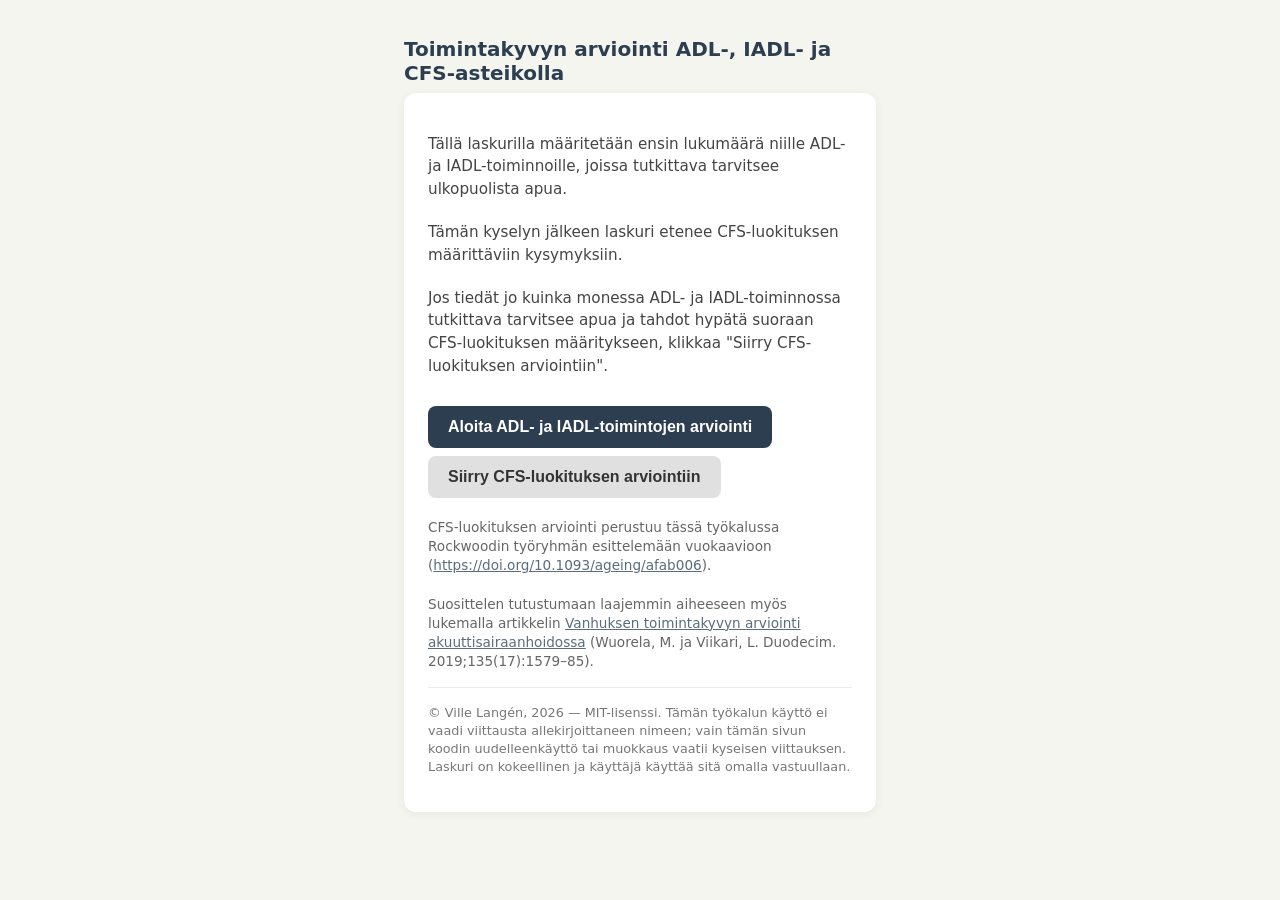
==== commit f0b12bee: "Add a disclosure to CFS QuickCalc" ====
--- a/static/cfs-quickcalc/index.html
+++ b/static/cfs-quickcalc/index.html
@@ -201,7 +201,7 @@
       <button type="button" class="btn btn-secondary intro-btn" id="intro-skip-to-cfs">Siirry CFS-luokituksen arviointiin</button>
       <p class="intro-reference">CFS-luokituksen arviointi perustuu tässä työkalussa Rockwoodin työryhmän esittelemään vuokaavioon (<a href="https://doi.org/10.1093/ageing/afab006" target="_blank" rel="noopener">https://doi.org/10.1093/ageing/afab006</a>).</p>
       <p class="intro-reference">Suosittelen tutustumaan laajemmin aiheeseen myös lukemalla artikkelin <a href="https://urn.fi/URN:NBN:fi-fe2021042824419" target="_blank" rel="noopener">Vanhuksen toimintakyvyn arviointi akuuttisairaanhoidossa</a> (Wuorela, M. ja Viikari, L. Duodecim. 2019;135(17):1579–85).</p>
-      <p class="intro-license">© Ville Langén, 2026 — MIT-lisenssi. Tämän työkalun käyttö ei vaadi viittausta allekirjoittaneen nimeen; vain tämän sivun koodin uudelleenkäyttö tai muokkaus vaatii kyseisen viittauksen.</p>
+      <p class="intro-license">© Ville Langén, 2026 — MIT-lisenssi. Tämän työkalun käyttö ei vaadi viittausta allekirjoittaneen nimeen; vain tämän sivun koodin uudelleenkäyttö tai muokkaus vaatii kyseisen viittauksen. Laskuri on kokeellinen ja käyttäjä käyttää sitä omalla vastuullaan.</p>
     </div>
   </div>
 
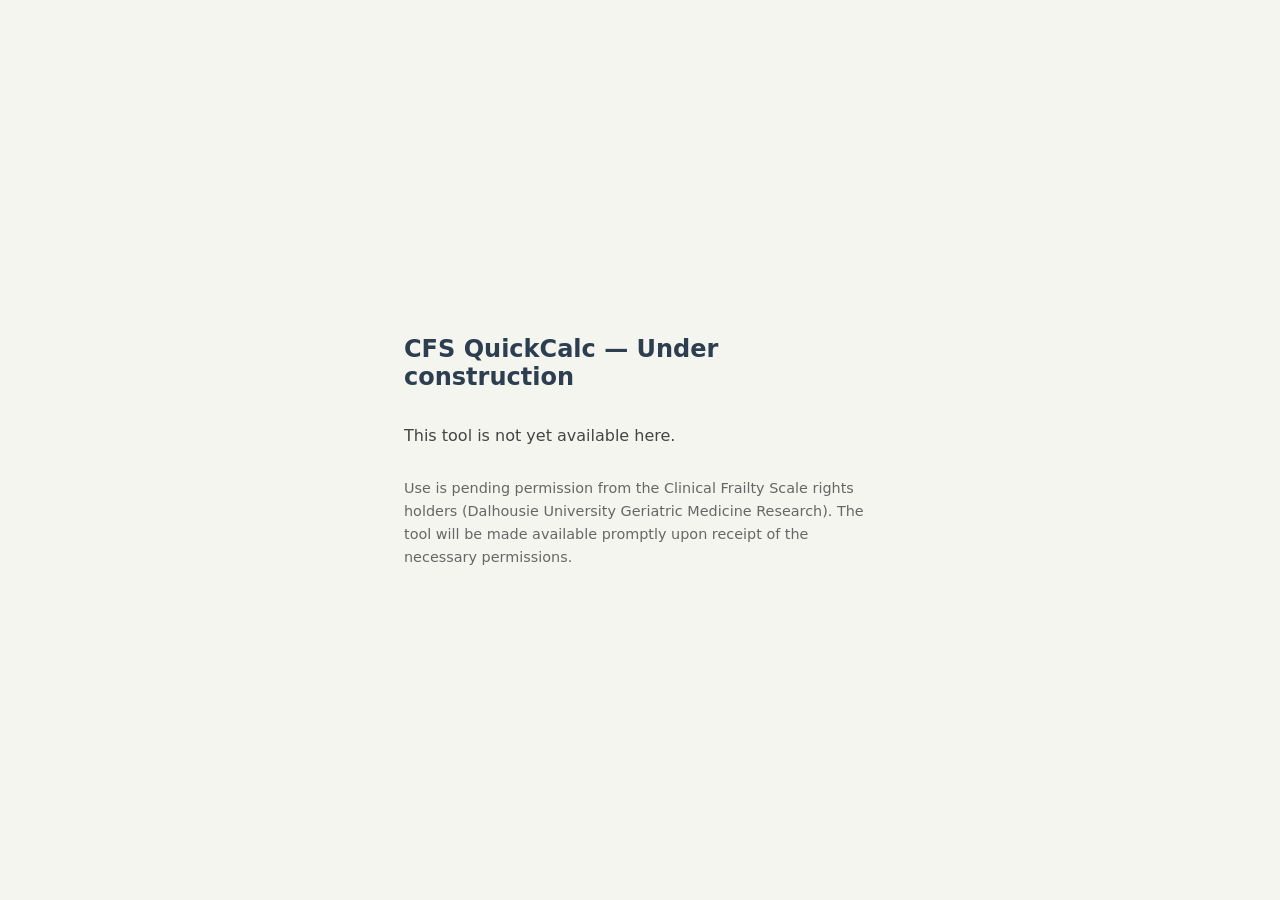
==== commit 47d33926: "Create under-construction page for calculator pending permission" ====
--- a/static/cfs-quickcalc/index.html
+++ b/static/cfs-quickcalc/index.html
@@ -1,658 +1,31 @@
 <!DOCTYPE html>
-<html lang="fi">
+<html lang="en">
 <head>
   <meta charset="UTF-8">
   <meta name="viewport" content="width=device-width, initial-scale=1.0">
-  <title>Toimintakyvyn arviointi ADL-, IADL- ja CFS-asteikolla</title>
+  <title>CFS QuickCalc — Under construction</title>
   <style>
     * { box-sizing: border-box; }
     body {
       font-family: 'Segoe UI', system-ui, sans-serif;
       max-width: 520px;
       margin: 0 auto;
-      padding: 1.5rem;
+      padding: 2rem 1.5rem;
       background: #f5f5f0;
       color: #1a1a1a;
       min-height: 100vh;
+      display: flex;
+      flex-direction: column;
+      justify-content: center;
     }
-    h1 {
-      font-size: 1.25rem;
-      font-weight: 600;
-      margin-bottom: 0.5rem;
-      color: #2c3e50;
-    }
-    .phase-label {
-      font-size: 0.8rem;
-      text-transform: uppercase;
-      letter-spacing: 0.05em;
-      color: #5a6c7d;
-      margin-bottom: 0.25rem;
-    }
-    .card {
-      background: #fff;
-      border-radius: 12px;
-      padding: 1.5rem;
-      margin-bottom: 1.25rem;
-      box-shadow: 0 2px 8px rgba(0,0,0,0.06);
-    }
-    .item-title {
-      font-size: 1.15rem;
-      font-weight: 600;
-      margin-bottom: 0.75rem;
-      line-height: 1.35;
-    }
-    .criteria-box {
-      background: #f8f9fa;
-      border-radius: 8px;
-      padding: 0.9rem 1rem;
-      margin-bottom: 0.75rem;
-      border-left: 4px solid #7a9fb8;
-      font-size: 0.9rem;
-      line-height: 1.5;
-      color: #333;
-    }
-    .criteria-box.avustetaan { border-left-color: #b85c2d; }
-    .criteria-box .criteria-label {
-      font-weight: 600;
-      font-size: 0.8rem;
-      text-transform: uppercase;
-      letter-spacing: 0.03em;
-      margin-bottom: 0.35rem;
-      color: #5a6c7d;
-    }
-    .criteria-box .criteria-list { margin: 0; padding-left: 1.1rem; }
-    .criteria-box .criteria-list li { margin-bottom: 0.2rem; }
-    .criteria-row {
-      display: grid;
-      grid-template-columns: 1fr 1fr;
-      gap: 0.75rem;
-    }
-    @media (max-width: 480px) {
-      .criteria-row { grid-template-columns: 1fr; }
-    }
-    .choices {
-      display: flex;
-      gap: 0.75rem;
-      flex-wrap: wrap;
-    }
-    .choice {
-      flex: 1;
-      min-width: 140px;
-      padding: 1rem 1.25rem;
-      border: 2px solid #ddd;
-      border-radius: 10px;
-      background: #fff;
-      cursor: pointer;
-      font-size: 1rem;
-      font-weight: 500;
-      text-align: center;
-      transition: border-color 0.15s, background 0.15s, color 0.15s;
-    }
-    .choice:hover {
-      border-color: #7a9fb8;
-      background: #f0f6fa;
-    }
-    .choice.selected-itse {
-      border-color: #2d7a4a;
-      background: #e8f5ec;
-      color: #1a5c34;
-    }
-    .choice.selected-avustetaan {
-      border-color: #b85c2d;
-      background: #fef3eb;
-      color: #8b3a15;
-    }
-    .nav {
-      display: flex;
-      gap: 0.75rem;
-      margin-top: 1.25rem;
-      flex-wrap: wrap;
-    }
-    .btn {
-      padding: 0.75rem 1.25rem;
-      border: none;
-      border-radius: 8px;
-      font-size: 1rem;
-      font-weight: 600;
-      cursor: pointer;
-      transition: opacity 0.15s, transform 0.05s;
-    }
-    .btn:active { transform: scale(0.98); }
-    .btn-primary {
-      background: #2c3e50;
-      color: #fff;
-    }
-    .btn-primary:hover { opacity: 0.9; }
-    .btn-primary:disabled {
-      background: #aaa;
-      cursor: not-allowed;
-      opacity: 0.8;
-    }
-    .btn-secondary {
-      background: #e0e0e0;
-      color: #333;
-    }
-    .btn-secondary:hover { background: #d0d0d0; }
-    .progress {
-      font-size: 0.85rem;
-      color: #666;
-      margin-bottom: 0.5rem;
-    }
-    #summary {
-      display: none;
-    }
-    #summary.visible {
-      display: block;
-    }
-    .summary-title {
-      font-size: 1.2rem;
-      font-weight: 600;
-      margin-bottom: 1rem;
-      color: #2c3e50;
-    }
-    .summary-row {
-      display: flex;
-      justify-content: space-between;
-      align-items: center;
-      padding: 0.75rem 1rem;
-      background: #f8f8f8;
-      border-radius: 8px;
-      margin-bottom: 0.5rem;
-    }
-    .summary-row.highlight {
-      background: #fff3e0;
-      border: 1px solid #ffcc80;
-    }
-    .summary-label { font-weight: 500; }
-    .summary-value { font-weight: 700; font-size: 1.1rem; }
-    .screen { display: none; }
-    .screen.active { display: block; }
-    .intro-card {
-      background: #fff;
-      border-radius: 12px;
-      padding: 1.5rem;
-      box-shadow: 0 2px 8px rgba(0,0,0,0.06);
-    }
-    .intro-text {
-      font-size: 0.95rem;
-      line-height: 1.5;
-      color: #444;
-      margin-bottom: 1.25rem;
-    }
-    .intro-btn { margin-top: 0.5rem; margin-right: 0.5rem; }
-    .intro-reference { font-size: 0.85rem; color: #666; margin-top: 1.25rem; line-height: 1.4; }
-    .intro-reference:first-of-type { margin-top: 1.25rem; }
-    .intro-reference a { color: #5a6c7d; }
-    .intro-license { font-size: 0.8rem; color: #777; margin-top: 1rem; padding-top: 1rem; border-top: 1px solid #eee; line-height: 1.4; }
-    .manual-input-row { margin-bottom: 1rem; }
-    .manual-input-row label { display: block; font-size: 0.95rem; font-weight: 500; margin-bottom: 0.35rem; color: #333; }
-    .manual-input { width: 100%; max-width: 6rem; padding: 0.5rem 0.75rem; font-size: 1rem; border: 2px solid #ddd; border-radius: 8px; }
+    h1 { font-size: 1.5rem; font-weight: 600; color: #2c3e50; margin-bottom: 1rem; }
+    p { line-height: 1.6; color: #444; margin-bottom: 0.75rem; }
+    .muted { font-size: 0.9rem; color: #666; margin-top: 1rem; }
   </style>
 </head>
 <body>
-  <h1>Toimintakyvyn arviointi ADL-, IADL- ja CFS-asteikolla</h1>
-
-  <div id="intro-screen" class="screen active">
-    <div class="card intro-card">
-      <p class="intro-text">Tällä laskurilla määritetään ensin lukumäärä niille ADL- ja IADL-toiminnoille, joissa tutkittava tarvitsee ulkopuolista apua.</p>
-      <p class="intro-text">Tämän kyselyn jälkeen laskuri etenee CFS-luokituksen määrittäviin kysymyksiin.</p>
-      <p class="intro-text">Jos tiedät jo kuinka monessa ADL- ja IADL-toiminnossa tutkittava tarvitsee apua ja tahdot hypätä suoraan CFS-luokituksen määritykseen, klikkaa "Siirry CFS-luokituksen arviointiin".</p>
-      <button type="button" class="btn btn-primary intro-btn" id="intro-start">Aloita ADL- ja IADL-toimintojen arviointi</button>
-      <button type="button" class="btn btn-secondary intro-btn" id="intro-skip-to-cfs">Siirry CFS-luokituksen arviointiin</button>
-      <p class="intro-reference">CFS-luokituksen arviointi perustuu tässä työkalussa Rockwoodin työryhmän esittelemään vuokaavioon (<a href="https://doi.org/10.1093/ageing/afab006" target="_blank" rel="noopener">https://doi.org/10.1093/ageing/afab006</a>).</p>
-      <p class="intro-reference">Suosittelen tutustumaan laajemmin aiheeseen myös lukemalla artikkelin <a href="https://urn.fi/URN:NBN:fi-fe2021042824419" target="_blank" rel="noopener">Vanhuksen toimintakyvyn arviointi akuuttisairaanhoidossa</a> (Wuorela, M. ja Viikari, L. Duodecim. 2019;135(17):1579–85).</p>
-      <p class="intro-license">© Ville Langén, 2026 — MIT-lisenssi. Tämän työkalun käyttö ei vaadi viittausta allekirjoittaneen nimeen; vain tämän sivun koodin uudelleenkäyttö tai muokkaus vaatii kyseisen viittauksen. Laskuri on kokeellinen ja käyttäjä käyttää sitä omalla vastuullaan.</p>
-    </div>
-  </div>
-
-  <div id="manual-adl-iadl-screen" class="screen">
-    <div class="phase-label">ADL- ja IADL-pisteet</div>
-    <div class="card">
-      <p class="intro-text" style="margin-bottom: 1rem;">Syötä niiden ADL- ja IADL-toimintojen lukumäärät, joissa tutkittava tarvitsee ulkopuolista apua.</p>
-      <div class="manual-input-row">
-        <label for="manual-adl">Tarvitsee ulkopuolista apua ADL-toiminnoissa (0–6)</label>
-        <input type="number" id="manual-adl" min="0" max="6" value="0" class="manual-input">
-      </div>
-      <div class="manual-input-row">
-        <label for="manual-iadl">Tarvitsee ulkopuolista apua IADL-toiminnoissa (0–8)</label>
-        <input type="number" id="manual-iadl" min="0" max="8" value="0" class="manual-input">
-      </div>
-      <div class="nav" style="margin-top: 1rem;">
-        <button type="button" class="btn btn-primary" id="manual-adl-iadl-submit">Jatka CFS-luokitukseen</button>
-      </div>
-    </div>
-  </div>
-
-  <div id="adl-screen" class="screen">
-    <div class="phase-label">Toimintakyky ADL</div>
-    <div class="progress" id="adl-progress"></div>
-    <div class="card">
-      <div class="item-title" id="adl-item-name"></div>
-      <div class="criteria-row" id="adl-criteria"></div>
-      <div class="choices" id="adl-choices">
-        <button type="button" class="choice" data-value="itse">Itse</button>
-        <button type="button" class="choice" data-value="avustetaan">Avustetaan</button>
-      </div>
-      <div class="nav">
-        <button type="button" class="btn btn-secondary" id="adl-prev">Edellinen</button>
-        <button type="button" class="btn btn-primary" id="adl-next" disabled>Seuraava</button>
-      </div>
-    </div>
-  </div>
-
-  <div id="iadl-screen" class="screen">
-    <div class="phase-label">Toimintakyky IADL</div>
-    <div class="progress" id="iadl-progress"></div>
-    <div class="card">
-      <div class="item-title" id="iadl-item-name"></div>
-      <div class="criteria-row" id="iadl-criteria"></div>
-      <div class="choices" id="iadl-choices">
-        <button type="button" class="choice" data-value="itse">Itse</button>
-        <button type="button" class="choice" data-value="avustetaan">Avustetaan</button>
-      </div>
-      <div class="nav">
-        <button type="button" class="btn btn-secondary" id="iadl-prev">Edellinen</button>
-        <button type="button" class="btn btn-primary" id="iadl-next" disabled>Seuraava</button>
-      </div>
-    </div>
-  </div>
-
-  <div id="summary" class="screen">
-    <div class="card">
-      <div class="summary-title">Arviointi valmis</div>
-      <div class="summary-row highlight">
-        <span class="summary-label">Tarvitsee ulkopuolista apua ADL-toiminnoissa (kpl)</span>
-        <span class="summary-value" id="adl-avustetaan-count">0</span>
-      </div>
-      <div class="summary-row highlight">
-        <span class="summary-label">Tarvitsee eri IADL-toiminnoissa apua (kpl)</span>
-        <span class="summary-value" id="iadl-avustetaan-count">0</span>
-      </div>
-      <p class="intro-text" style="margin-top: 1rem; margin-bottom: 0.75rem;">Jos tahdot jatkaa CFS-luokituksen määritykseen, klikkaa alla näkyvää aloitusnappia.</p>
-      <button type="button" class="btn btn-primary intro-btn" id="cfs-start">Arvioi CFS-luokitus</button>
-    </div>
-  </div>
-
-  <div id="cfs-screen" class="screen">
-    <div class="phase-label" id="cfs-phase-label">CFS-luokitus</div>
-    <div class="card">
-      <div class="item-title" id="cfs-question-title"></div>
-      <div class="choices" id="cfs-choices"></div>
-      <div class="nav" id="cfs-nav" style="margin-top: 1rem;">
-        <button type="button" class="btn btn-secondary" id="cfs-prev">Edellinen</button>
-      </div>
-    </div>
-    <div id="cfs-result" class="card" style="display: none;">
-      <div class="summary-title">CFS-luokitus</div>
-      <div class="summary-row highlight">
-        <span class="summary-label">Tulos</span>
-        <span class="summary-value" id="cfs-result-value">–</span>
-      </div>
-    </div>
-  </div>
-
-  <script>
-    const ADL_ITEMS = [
-      { name: 'Peseytyminen', itse: ['selviytyy omatoimisesti', 'ymmärtää itse peseytymisen tarpeen'], avustetaan: ['joku mukana peseytymistilanteessa', 'sanallinen ohjaus'] },
-      { name: 'Pukeutuminen', itse: ['osaa valita adekvaatisti vaatteet päälleen', 'kykenee hoitamaan pukeutumisen täysin omatoimisesti'], avustetaan: ['vaatteet laitetaan valmiiksi puettavaksi', 'sanallinen ohjaus', 'varmistaminen, että on pukeutunut'] },
-      { name: 'WC-käynnit', itse: ['tunnistaa wc-käynnin tarpeen adekvaatisti', 'suoriutuu wc-käynnistä täysin omatoimisesti'], avustetaan: ['tarvitsee ohjausta wc-käyntiin', 'tarvitsee apua esim. housujen laskussa tai nostossa'] },
-      { name: 'Siirtyminen', itse: ['liikkuu omatoimisesti (ainakin) sisällä'], avustetaan: ['tarvitsee apua esim. sängystä tai tuolista nousemiseen', 'tarvitsee sanallista ohjausta liikkumisen toteuttamiseen'] },
-      { name: 'Pidätyskyky', itse: ['voi olla inkosuoja käytössä, mutta hoitaa itse vaihtamisen ja siihen liittyvän hygienian'], avustetaan: ['tarvitsee apua jollakin tavalla virtsan tai ulosteen karkailun suhteen'] },
-      { name: 'Syöminen', itse: ['tunnistaa tarpeen syödä itse', 'ottaa itse ruoan esim. kattilasta'], avustetaan: ['ruoka annetaan valmiiksi tarjoiltuna eteen', 'sanallisen ohjauksen tai kannustuksen tarve, jotta syöminen onnistuu'] }
-    ];
-
-    const IADL_ITEMS = [
-      { name: 'Puhelimen käyttö', itse: ['puhelimen käyttö on adekvaattia kaikilta osin', 'osaa soittaa ja vastata puhelimeen'], avustetaan: ['ei osaa enää käyttää puhelinta'] },
-      { name: 'Ostosten teko', itse: ['käy itse kaupassa / osaa tehdä asianmukaisen ostoslistan joko omaiselle tai esim. lähikauppaan / osaa itse tilata adekvaatisti toimitettavat ostokset'], avustetaan: ['kotona ei ole ruokaa/ ruokatarvikkeita, joista tehdä ruokaa (ei lainkaan tai epäadekvaatteja tarvikkeita)'] },
-      { name: 'Ruoan valmistus', itse: ['valmistaa itse ruoan asianmukaisesti'], avustetaan: ['käyttää jonkun toisen valmistamia ruokia, esim. valmisaterioita'] },
-      { name: 'Kodinhoito', itse: ['kodin jokapäiväinen hoitaminen sujuu kuten ennenkin', 'siivooja tai omainen hoitaa suuremmat siivoukset esim. x1/kk'], avustetaan: ['kodin yleisiisteys muuttunut', 'koti vaalii siivousta, roskien vientiä yms.'] },
-      { name: 'Pyykinpesu', itse: ['osaa käyttää pyykkikonetta adekvaatisti', 'ymmärtää vaatteiden pesun tarpeen'], avustetaan: ['ohjataan pyykinpesussa tai pyykkihuolto hoidetaan puolesta'] },
-      { name: 'Liikkuminen kulkuvälineillä', itse: ['liikkuu omatoimisesti, joko omalla autolla tai julkisilla kulkuvälineillä', 'osaa/ymmärtää itse tilata taksin'], avustetaan: ['tarvitsee apua liikkumisen suunnitteluun ja toteutukseen'] },
-      { name: 'Vastuu lääkityksestä', itse: ['hoitaa lääkkeiden ottamisen adekvaatisti itse', 'jakaa itse dosettiin'], avustetaan: ['lääkkeiden ottaminen ja/tai jakaminen vaatii jonkinlaisen ulkopuolisen tarkistuksen', 'joku on huolissaan lääkityksen asianmukaisesta toteutumisesta'] },
-      { name: 'Raha-asioiden hoitaminen', itse: ['hoitaa raha-asiat täysin omatoimisesti ja asianmukaisesti', 'ei ole huolta', 'ymmärtää oman/perheen rahaliikenteen, vaikka teknisesti joku hoitaa esim. laskujen maksamisen'], avustetaan: ['joku on huolissaan raha-asioiden asianmukaisesta toteutumisesta'] }
-    ];
-
-    const state = {
-      adl: [],
-      iadl: [],
-      adlIndex: 0,
-      iadlIndex: 0,
-      adlCountOverride: null,
-      iadlCountOverride: null,
-      cfs: {
-        terminal_ill: null,
-        chronic_conditions: null,
-        self_reported_health: null,
-        everything_effort: null,
-        sports: null
-      },
-      cfsStepOrder: []
-    };
-
-    function initState() {
-      state.adl = ADL_ITEMS.map(() => null);
-      state.iadl = IADL_ITEMS.map(() => null);
-      state.adlIndex = 0;
-      state.iadlIndex = 0;
-    }
-
-    function renderCriteria(item) {
-      const itseHtml = '<div class="criteria-box"><div class="criteria-label">Itse</div><ul class="criteria-list">' +
-        item.itse.map(s => '<li>' + s + '</li>').join('') + '</ul></div>';
-      const avustetaanHtml = '<div class="criteria-box avustetaan"><div class="criteria-label">Avustetaan</div><ul class="criteria-list">' +
-        item.avustetaan.map(s => '<li>' + s + '</li>').join('') + '</ul></div>';
-      return itseHtml + avustetaanHtml;
-    }
-
-    function setChoice(choicesEl, value) {
-      choicesEl.querySelectorAll('.choice').forEach(btn => {
-        btn.classList.remove('selected-itse', 'selected-avustetaan');
-        if (btn.dataset.value === value) {
-          btn.classList.add(value === 'itse' ? 'selected-itse' : 'selected-avustetaan');
-        }
-      });
-    }
-
-    function showAdl() {
-      document.getElementById('adl-screen').classList.add('active');
-      document.getElementById('iadl-screen').classList.remove('active');
-      document.getElementById('summary').classList.remove('visible');
-      renderAdl();
-    }
-
-    function renderAdl() {
-      const i = state.adlIndex;
-      const nameEl = document.getElementById('adl-item-name');
-      const progressEl = document.getElementById('adl-progress');
-      const choicesEl = document.getElementById('adl-choices');
-      const nextBtn = document.getElementById('adl-next');
-      const prevBtn = document.getElementById('adl-prev');
-
-      const item = ADL_ITEMS[i];
-      nameEl.textContent = item.name;
-      document.getElementById('adl-criteria').innerHTML = renderCriteria(item);
-      progressEl.textContent = `${i + 1} / ${ADL_ITEMS.length}`;
-      setChoice(choicesEl, state.adl[i]);
-      nextBtn.disabled = state.adl[i] === null;
-      nextBtn.textContent = i === ADL_ITEMS.length - 1 ? 'Jatka IADL-arviointiin' : 'Seuraava';
-      prevBtn.style.visibility = i === 0 ? 'hidden' : 'visible';
-    }
-
-    function showIadl() {
-      document.getElementById('adl-screen').classList.remove('active');
-      document.getElementById('iadl-screen').classList.add('active');
-      document.getElementById('summary').classList.remove('visible');
-      renderIadl();
-    }
-
-    function renderIadl() {
-      const i = state.iadlIndex;
-      const nameEl = document.getElementById('iadl-item-name');
-      const progressEl = document.getElementById('iadl-progress');
-      const choicesEl = document.getElementById('iadl-choices');
-      const nextBtn = document.getElementById('iadl-next');
-      const prevBtn = document.getElementById('iadl-prev');
-
-      const item = IADL_ITEMS[i];
-      nameEl.textContent = item.name;
-      document.getElementById('iadl-criteria').innerHTML = renderCriteria(item);
-      progressEl.textContent = `${i + 1} / ${IADL_ITEMS.length}`;
-      setChoice(choicesEl, state.iadl[i]);
-      nextBtn.disabled = state.iadl[i] === null;
-      nextBtn.textContent = i === IADL_ITEMS.length - 1 ? 'Näytä yhteenveto' : 'Seuraava';
-      prevBtn.style.visibility = i === 0 ? 'hidden' : 'visible';
-    }
-
-    function getAdlCount() {
-      if (state.adlCountOverride !== null) return state.adlCountOverride;
-      return state.adl.filter(v => v === 'avustetaan').length;
-    }
-    function getIadlCount() {
-      if (state.iadlCountOverride !== null) return state.iadlCountOverride;
-      return state.iadl.filter(v => v === 'avustetaan').length;
-    }
-
-    function showSummary() {
-      document.getElementById('adl-screen').classList.remove('active');
-      document.getElementById('iadl-screen').classList.remove('active');
-      document.getElementById('cfs-screen').classList.remove('active');
-      document.getElementById('manual-adl-iadl-screen').classList.remove('active');
-      document.getElementById('summary').classList.add('visible');
-
-      const adlAvustetaan = getAdlCount();
-      const iadlAvustetaan = getIadlCount();
-
-      document.getElementById('adl-avustetaan-count').textContent = adlAvustetaan;
-      document.getElementById('iadl-avustetaan-count').textContent = iadlAvustetaan;
-    }
-
-    function getCfsStep() {
-      const adl = getAdlCount();
-      const iadl = getIadlCount();
-      const c = state.cfs;
-
-      if (c.terminal_ill === null) {
-        return { type: 'question', id: 'terminal_ill', title: 'Onko potilas terminaalisesti sairas?', options: [{ value: 'yes', label: 'Kyllä' }, { value: 'no', label: 'Ei' }] };
-      }
-      if (c.terminal_ill === 'yes') {
-        return { type: 'result', value: adl <= 2 ? 9 : 8 };
-      }
-      if (c.terminal_ill === 'no') {
-        if (adl >= 3) return { type: 'result', value: 7 };
-        if (adl >= 1) return { type: 'result', value: 6 };
-        if (adl === 0) {
-          if (iadl >= 5) return { type: 'result', value: 6 };
-          if (iadl >= 1) return { type: 'result', value: 5 };
-          if (iadl === 0) {
-            if (c.chronic_conditions === null) {
-              return { type: 'question', id: 'chronic_conditions', title: 'Kroonisten sairauksien lukumäärä?', options: [{ value: '0-9', label: '0–9' }, { value: '10+', label: '10 tai enemmän' }] };
-            }
-            if (c.chronic_conditions === '10+') return { type: 'result', value: 4 };
-            if (c.self_reported_health === null) {
-              return { type: 'question', id: 'self_reported_health', title: 'Oma arvio terveydentilasta?', options: [
-                { value: 'kohtalainen', label: 'Kohtalainen/huono' },
-                { value: 'erinomainen', label: 'Erinomainen' },
-                { value: 'hyva', label: 'Tosi hyvä / hyvä' }
-              ]};
-            }
-            if (c.self_reported_health === 'kohtalainen') return { type: 'result', value: 4 };
-            if (c.self_reported_health === 'erinomainen') {
-              if (c.everything_effort === null) {
-                return { type: 'question', id: 'everything_effort', title: 'Kuinka usein mikä vain tuntuu raskaalta tehdä?', options: [
-                  { value: 'koko_ajan', label: 'Koko ajan (5-7 päivää viikossa)' },
-                  { value: 'harvoin', label: 'Harvoin / ei koskaan (alle 1 päivä/viikko)' },
-                  { value: 'toisinaan', label: 'Toisinaan (1-4 päivää/viikko)' }
-                ]};
-              }
-              if (c.everything_effort === 'koko_ajan') return { type: 'result', value: 4 };
-              if (c.everything_effort === 'harvoin') {
-                if (c.sports === null) {
-                  return { type: 'question', id: 'sports', title: 'Osallistuuko kohtalaiseen tai raskaaseen liikuntaan / virkistystoimintaan?', options: [{ value: 'yes', label: 'Kyllä' }, { value: 'no', label: 'Ei' }] };
-                }
-                return { type: 'result', value: c.sports === 'yes' ? 1 : 2 };
-              }
-              if (c.everything_effort === 'toisinaan') {
-                if (c.sports === null) {
-                  return { type: 'question', id: 'sports', title: 'Osallistuuko kohtalaiseen tai raskaaseen liikuntaan / virkistystoimintaan?', options: [{ value: 'yes', label: 'Kyllä' }, { value: 'no', label: 'Ei' }] };
-                }
-                return { type: 'result', value: c.sports === 'yes' ? 2 : 3 };
-              }
-            }
-            if (c.self_reported_health === 'hyva') {
-              if (c.everything_effort === null) {
-                return { type: 'question', id: 'everything_effort', title: 'Kuinka usein mikä vain tuntuu raskaalta tehdä?', options: [
-                  { value: 'koko_ajan', label: 'Koko ajan (5-7 päivää viikossa)' },
-                  { value: 'harvoin', label: 'Harvoin / ei koskaan (alle 1 päivä/viikko)' },
-                  { value: 'toisinaan', label: 'Toisinaan (1-4 päivää/viikko)' }
-                ]};
-              }
-              if (c.everything_effort === 'koko_ajan') return { type: 'result', value: 4 };
-              if (c.everything_effort === 'harvoin' || c.everything_effort === 'toisinaan') {
-                if (c.sports === null) {
-                  return { type: 'question', id: 'sports', title: 'Osallistuuko kohtalaiseen tai raskaaseen liikuntaan / virkistystoimintaan?', options: [{ value: 'yes', label: 'Kyllä' }, { value: 'no', label: 'Ei' }] };
-                }
-                return { type: 'result', value: c.sports === 'yes' ? 2 : 3 };
-              }
-            }
-          }
-        }
-      }
-      return { type: 'result', value: '-' };
-    }
-
-    function getCfsLastStepId() {
-      const adl = getAdlCount();
-      const iadl = getIadlCount();
-      const c = state.cfs;
-      if (c.sports !== null) return 'sports';
-      if (c.everything_effort !== null) return 'everything_effort';
-      if (c.self_reported_health !== null) return 'self_reported_health';
-      if (c.chronic_conditions !== null) return 'chronic_conditions';
-      if (c.terminal_ill !== null) return 'terminal_ill';
-      return null;
-    }
-
-    function renderCfs() {
-      const step = getCfsStep();
-      const card = document.querySelector('#cfs-screen .card');
-      const resultEl = document.getElementById('cfs-result');
-      const navEl = document.getElementById('cfs-nav');
-
-      if (step.type === 'result') {
-        document.getElementById('cfs-phase-label').style.display = 'none';
-        card.style.display = 'none';
-        resultEl.style.display = 'block';
-        document.getElementById('cfs-result-value').textContent = step.value;
-        navEl.style.visibility = 'hidden';
-        return;
-      }
-
-      document.getElementById('cfs-phase-label').style.display = '';
-      card.style.display = 'block';
-      resultEl.style.display = 'none';
-      document.getElementById('cfs-question-title').textContent = step.title;
-      const choicesEl = document.getElementById('cfs-choices');
-      choicesEl.innerHTML = step.options.map(opt =>
-        '<button type="button" class="choice" data-value="' + opt.value + '">' + opt.label + '</button>'
-      ).join('');
-      choicesEl.querySelectorAll('.choice').forEach(btn => {
-        btn.addEventListener('click', () => {
-          state.cfs[step.id] = btn.dataset.value;
-          renderCfs();
-        });
-      });
-      navEl.style.visibility = step.id === 'terminal_ill' ? 'hidden' : 'visible';
-    }
-
-    function resetCfsState() {
-      state.cfs = {
-        terminal_ill: null,
-        chronic_conditions: null,
-        self_reported_health: null,
-        everything_effort: null,
-        sports: null
-      };
-    }
-
-    function cfsGoBack() {
-      const last = getCfsLastStepId();
-      if (last) state.cfs[last] = null;
-      renderCfs();
-    }
-
-    document.getElementById('intro-start').addEventListener('click', () => {
-      state.adlCountOverride = null;
-      state.iadlCountOverride = null;
-      document.getElementById('intro-screen').classList.remove('active');
-      document.getElementById('manual-adl-iadl-screen').classList.remove('active');
-      showAdl();
-    });
-
-    document.getElementById('intro-skip-to-cfs').addEventListener('click', () => {
-      document.getElementById('intro-screen').classList.remove('active');
-      document.getElementById('adl-screen').classList.remove('active');
-      document.getElementById('iadl-screen').classList.remove('active');
-      document.getElementById('summary').classList.remove('visible');
-      document.getElementById('cfs-screen').classList.remove('active');
-      document.getElementById('manual-adl-iadl-screen').classList.add('active');
-      document.getElementById('manual-adl').value = '0';
-      document.getElementById('manual-iadl').value = '0';
-    });
-
-    document.getElementById('manual-adl-iadl-submit').addEventListener('click', () => {
-      const adlVal = parseInt(document.getElementById('manual-adl').value, 10);
-      const iadlVal = parseInt(document.getElementById('manual-iadl').value, 10);
-      state.adlCountOverride = Math.min(6, Math.max(0, isNaN(adlVal) ? 0 : adlVal));
-      state.iadlCountOverride = Math.min(8, Math.max(0, isNaN(iadlVal) ? 0 : iadlVal));
-      document.getElementById('manual-adl-iadl-screen').classList.remove('active');
-      document.getElementById('cfs-screen').classList.add('active');
-      resetCfsState();
-      renderCfs();
-    });
-
-    document.getElementById('cfs-start').addEventListener('click', () => {
-      document.getElementById('summary').classList.remove('visible');
-      document.getElementById('cfs-screen').classList.add('active');
-      resetCfsState();
-      renderCfs();
-    });
-
-    document.getElementById('cfs-prev').addEventListener('click', cfsGoBack);
-
-    // ADL handlers
-    document.getElementById('adl-choices').addEventListener('click', (e) => {
-      const btn = e.target.closest('.choice');
-      if (!btn) return;
-      const value = btn.dataset.value;
-      state.adl[state.adlIndex] = value;
-      setChoice(document.getElementById('adl-choices'), value);
-      document.getElementById('adl-next').disabled = false;
-    });
-
-    document.getElementById('adl-next').addEventListener('click', () => {
-      if (state.adlIndex < ADL_ITEMS.length - 1) {
-        state.adlIndex++;
-        renderAdl();
-      } else {
-        showIadl();
-      }
-    });
-
-    document.getElementById('adl-prev').addEventListener('click', () => {
-      if (state.adlIndex > 0) {
-        state.adlIndex--;
-        renderAdl();
-      }
-    });
-
-    // IADL handlers
-    document.getElementById('iadl-choices').addEventListener('click', (e) => {
-      const btn = e.target.closest('.choice');
-      if (!btn) return;
-      const value = btn.dataset.value;
-      state.iadl[state.iadlIndex] = value;
-      setChoice(document.getElementById('iadl-choices'), value);
-      document.getElementById('iadl-next').disabled = false;
-    });
-
-    document.getElementById('iadl-next').addEventListener('click', () => {
-      if (state.iadlIndex < IADL_ITEMS.length - 1) {
-        state.iadlIndex++;
-        renderIadl();
-      } else {
-        showSummary();
-      }
-    });
-
-    document.getElementById('iadl-prev').addEventListener('click', () => {
-      if (state.iadlIndex > 0) {
-        state.iadlIndex--;
-        renderIadl();
-      }
-    });
-
-    initState();
-    renderAdl();
-  </script>
+  <h1>CFS QuickCalc — Under construction</h1>
+  <p>This tool is not yet available here.</p>
+  <p class="muted">Use is pending permission from the Clinical Frailty Scale rights holders (Dalhousie University Geriatric Medicine Research). The tool will be made available promptly upon receipt of the necessary permissions.</p>
 </body>
 </html>
